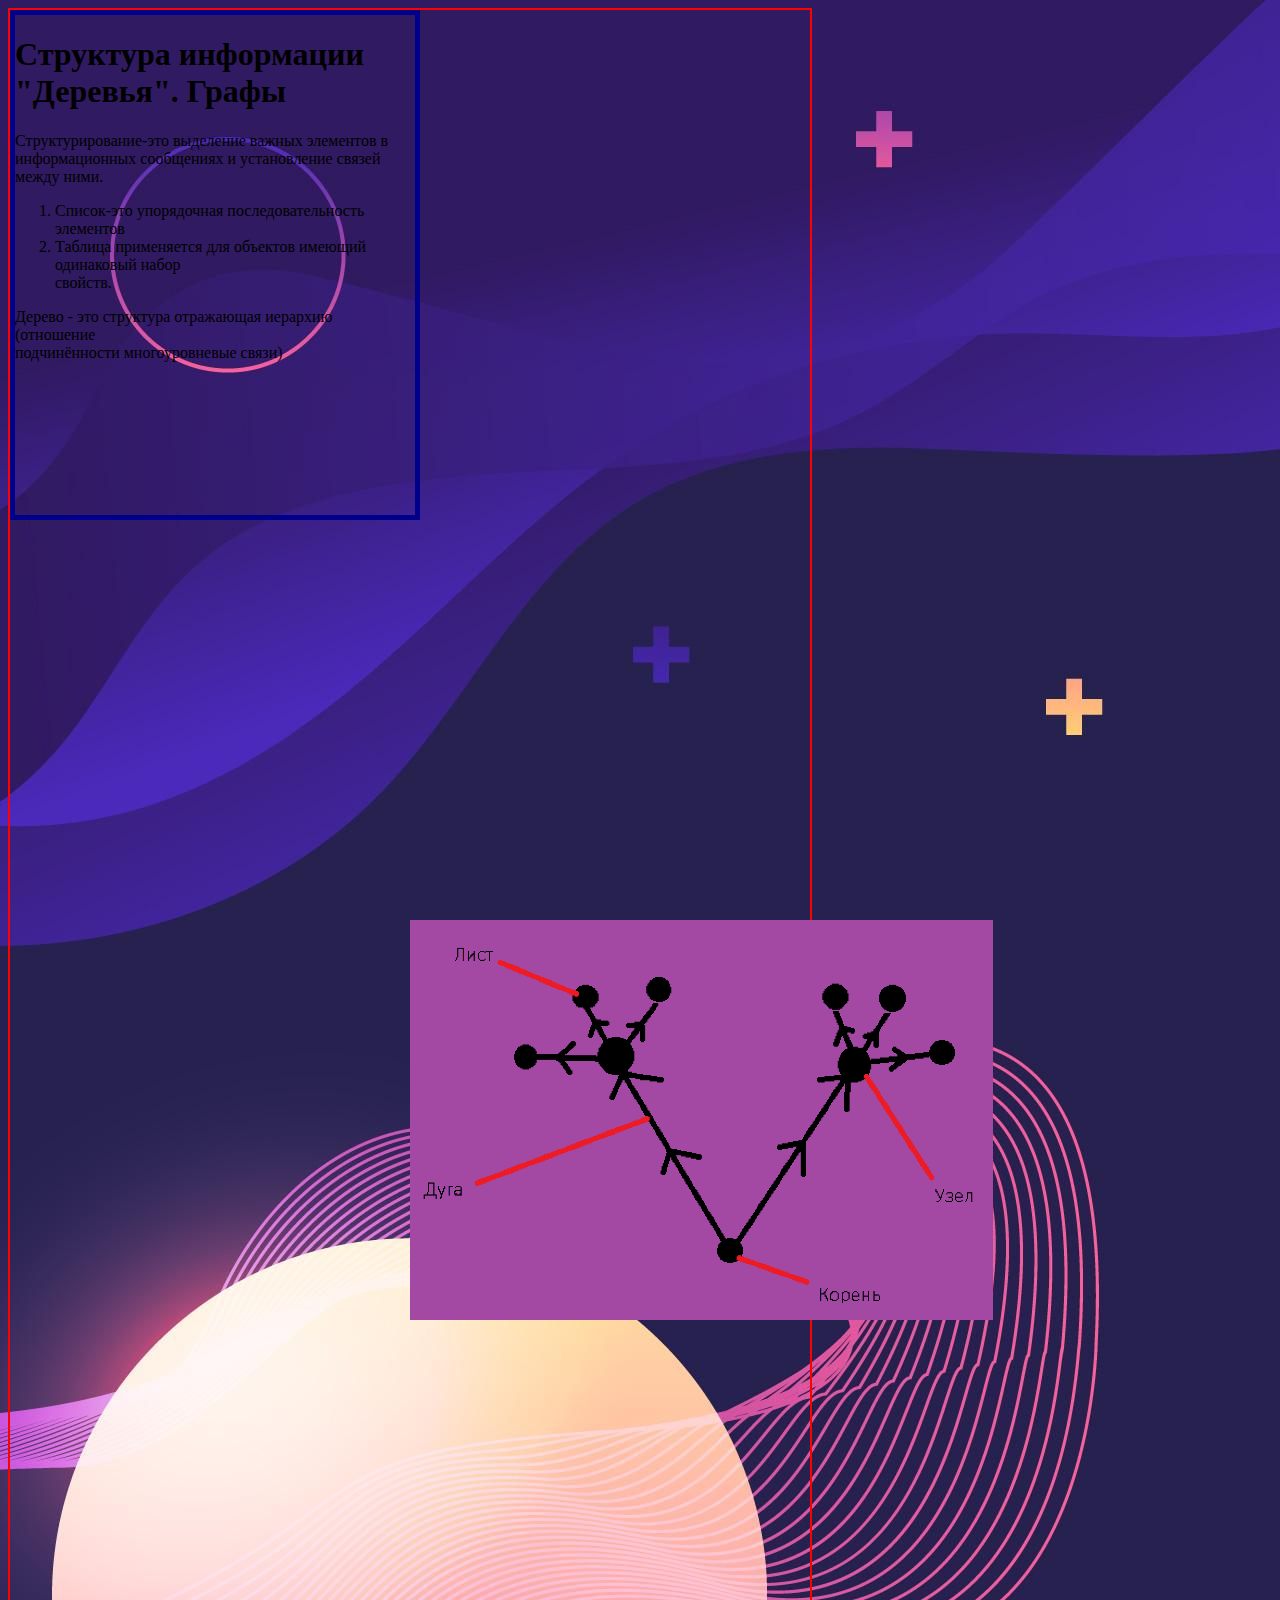
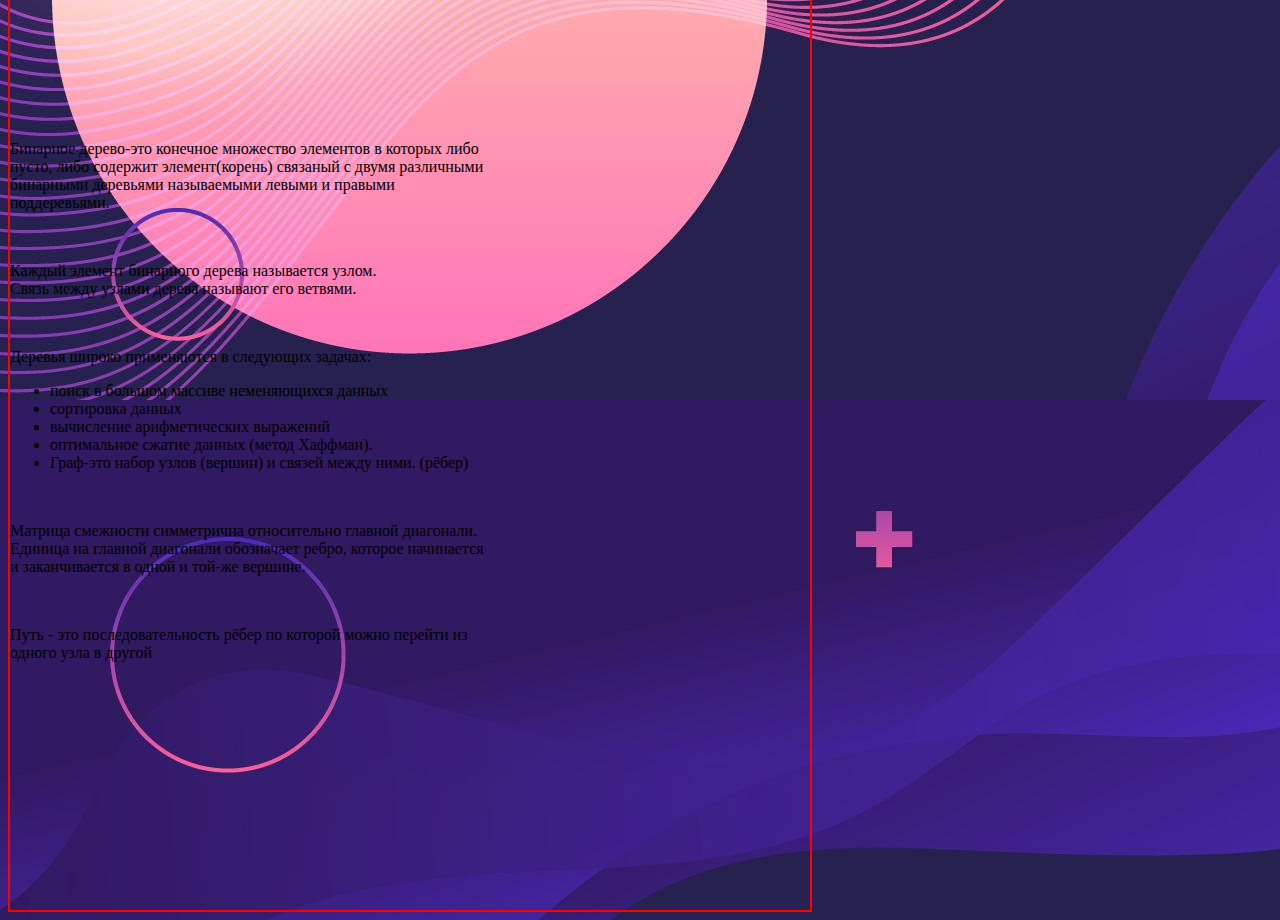
==== Информатика.html @ 1ccce4bf "commit 3" ====
<!DOCTYPE html>
<html>
<head>
	<link rel="stylesheet" type="text/css" href="Информатика.css">
	<title>Assistant for students</title>
</head>
<body>
	<div class="wrapper" >
		<div class="box">
		<h1>Структура информации<br> "Деревья". Графы</h1>
		<p>Структурирование-это выделение важных элементов в <br>информационных сообщениях и установление связей между ними.<br>
		</p>
		<form>
			<ol>
				<li>Список-это упорядочная последовательность элементов</li>
				<li>Таблица применяется для объектов имеющий одинаковый набор <br>свойств.</li>
			</ol>
		</form>
		<p>Дерево - это структура отражающая иерархию (отношение <br>подчинённости многоуровневые связи)</p></div>
		<img id="tree" src="Дерево.png">
		<p>Бинарное дерево-это конечное множество элементов в которых либо <br>пусто, либо содержит элемент(корень) связаный с двумя различными <br>бинарными деревьями называемыми левыми и правыми <br>поддеревьями.</p><br>
		<p>Каждый элемент бинарного дерева называется узлом.<br>
		   Cвязь между узлами дерева называют его ветвями.
		</p><br>
		<p>
			Деревья широко применяются в следующих задачах:
		<ul>
			<li>поиск в большом массиве неменяющихся данных</li>
			<li>сортировка данных</li>
			<li> вычисление арифметических выражений</li>	
			<li>оптимальное сжатие данных (метод Хаффман).</li>
			<li>Граф-это набор узлов (вершин) и связей между ними. (рёбер)</li>
		</ul><br>
		</p>
		<p>Матрица смежности симметрична относительно главной диагонали.<br>
		   Единица на главной диагонали обозначает ребро, которое начинается <br>и заканчивается в одной и той-же вершине.
		</p><br>
		<p>
			Путь - это последовательность рёбер по которой можно перейти из <br>одного узла в другой
		</p>
	</div>
</body>
</html>

<! -- Таблица применяется для объектов имеющий одинаковый набор свойств
























 -->
---- Информатика.css ----
body{
	
	background-image: url("6032628.jpg");

}
#tree{
	padding: 400px;
	height: 400px;
}
.box {
  border: 5px solid darkblue;
  height: 500px;
  width: 400px;
  text-align: left;
}
.wrapper{
 	height: 2500px;
 	width: 800px;
 	border: solid red 2px;
}
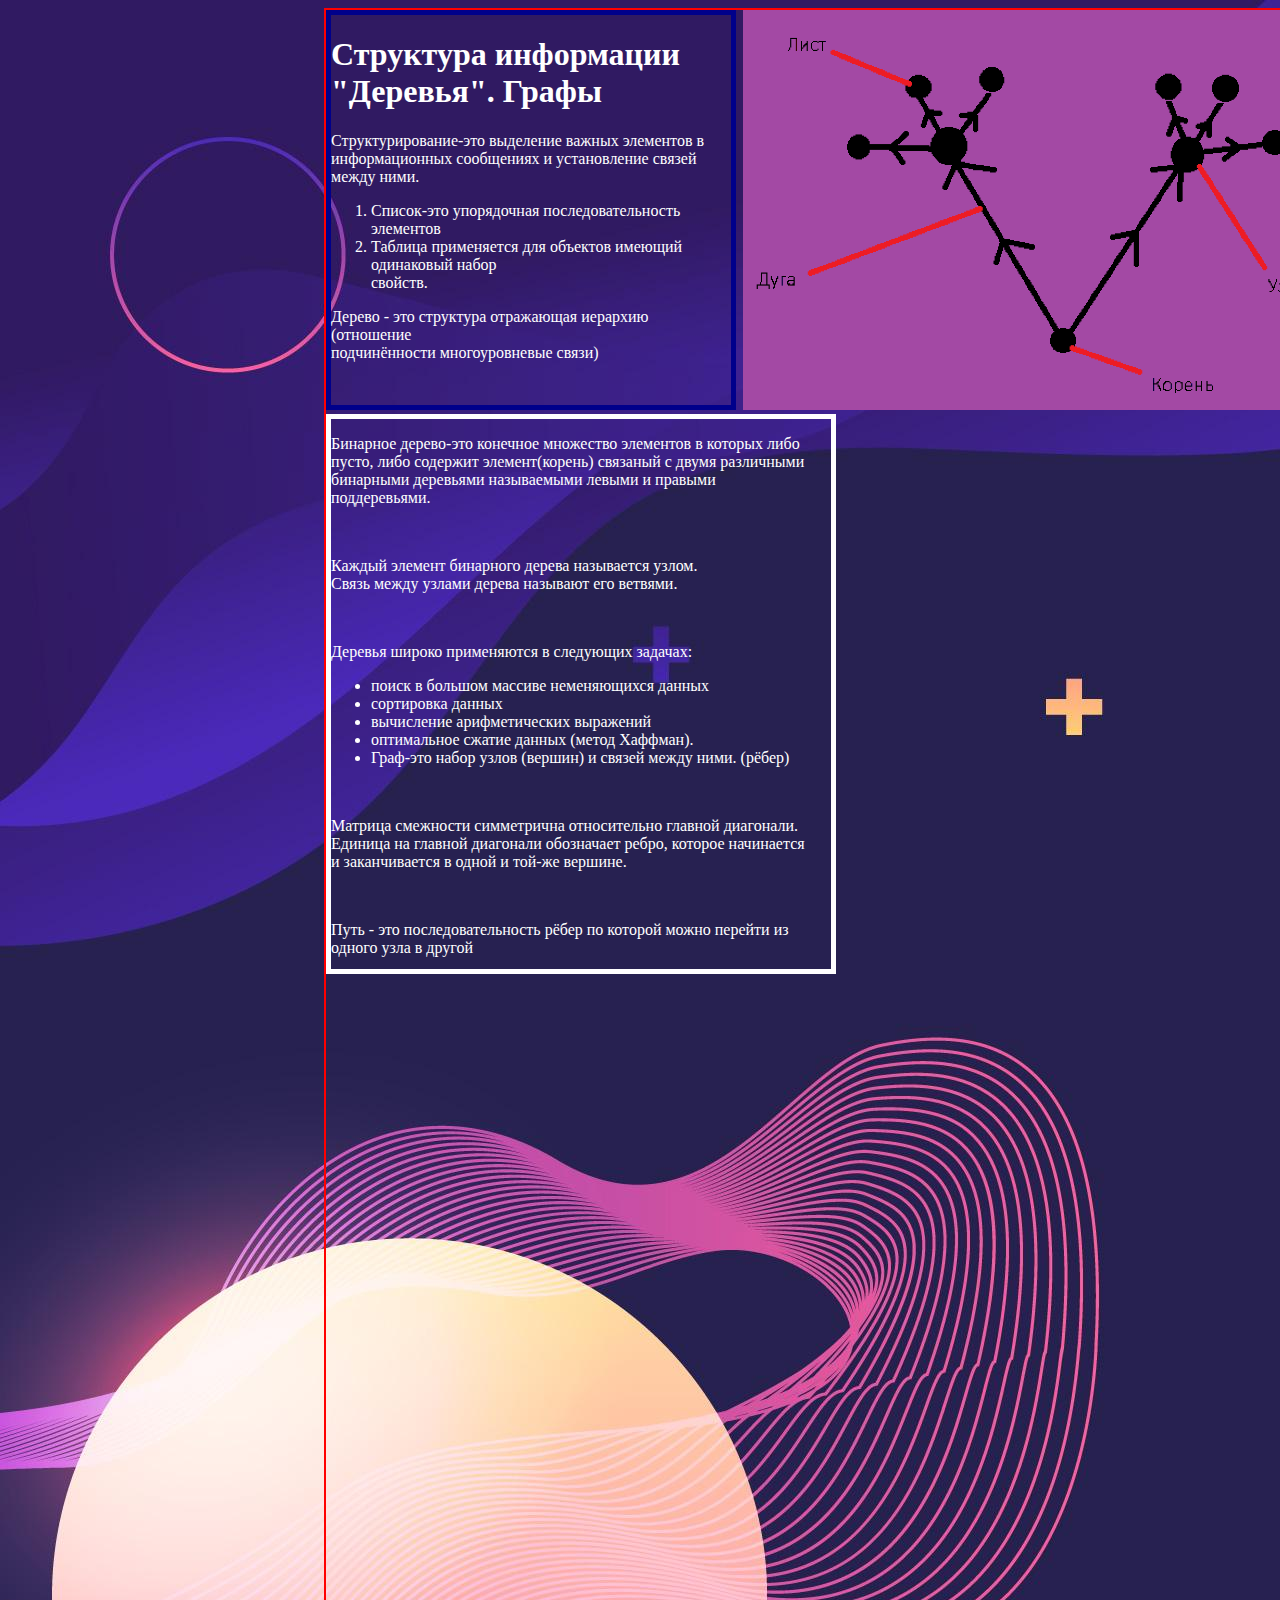
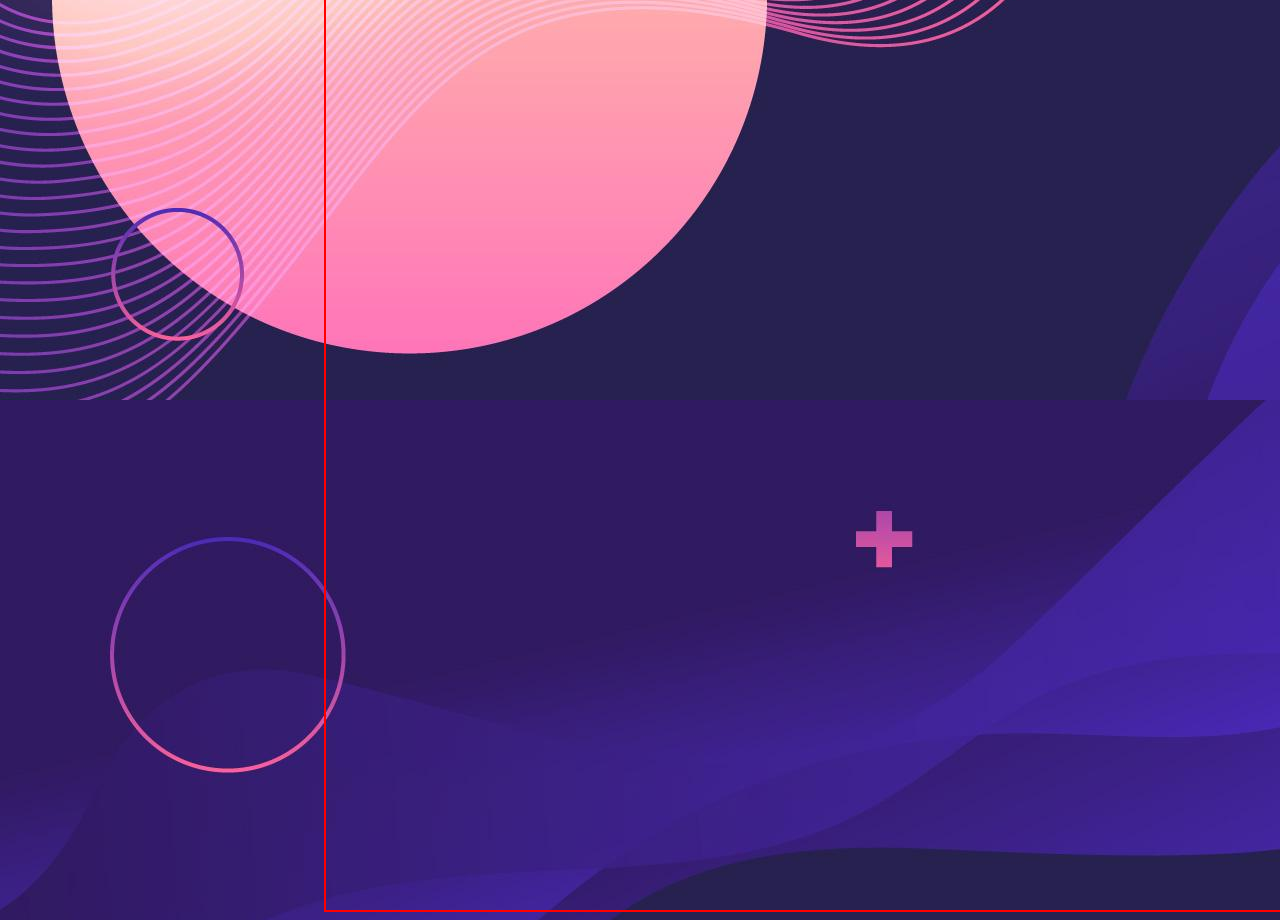
==== commit 91013601: "commit 4" ====
--- a/Информатика.html
+++ b/Информатика.html
@@ -17,7 +17,7 @@
 			</ol>
 		</form>
 		<p>Дерево - это структура отражающая иерархию (отношение <br>подчинённости многоуровневые связи)</p></div>
-		<img id="tree" src="Дерево.png">
+		<img id="tree" src="Дерево.png"><div class="box2">
 		<p>Бинарное дерево-это конечное множество элементов в которых либо <br>пусто, либо содержит элемент(корень) связаный с двумя различными <br>бинарными деревьями называемыми левыми и правыми <br>поддеревьями.</p><br>
 		<p>Каждый элемент бинарного дерева называется узлом.<br>
 		   Cвязь между узлами дерева называют его ветвями.
@@ -37,7 +37,7 @@
 		</p><br>
 		<p>
 			Путь - это последовательность рёбер по которой можно перейти из <br>одного узла в другой
-		</p>
+		</p></div>
 	</div>
 </body>
 </html>
--- a/Информатика.css
+++ b/Информатика.css
@@ -1,20 +1,28 @@
 body{
-	
+	color: white;
 	background-image: url("6032628.jpg");
 
 }
 #tree{
 	padding: 400px;
 	height: 400px;
+	position: relative;left: 17px;top: -800px;
 }
 .box {
   border: 5px solid darkblue;
-  height: 500px;
+  height: 390px;
   width: 400px;
   text-align: left;
 }
+.box2{
+	border: 5px solid white;
+	height: 550px;
+	width: 500px;
+	position: relative;top: -1200px;
+}
 .wrapper{
  	height: 2500px;
- 	width: 800px;
+ 	width: 1000px;
  	border: solid red 2px;
+ 	position: relative;left: 25%;
 }